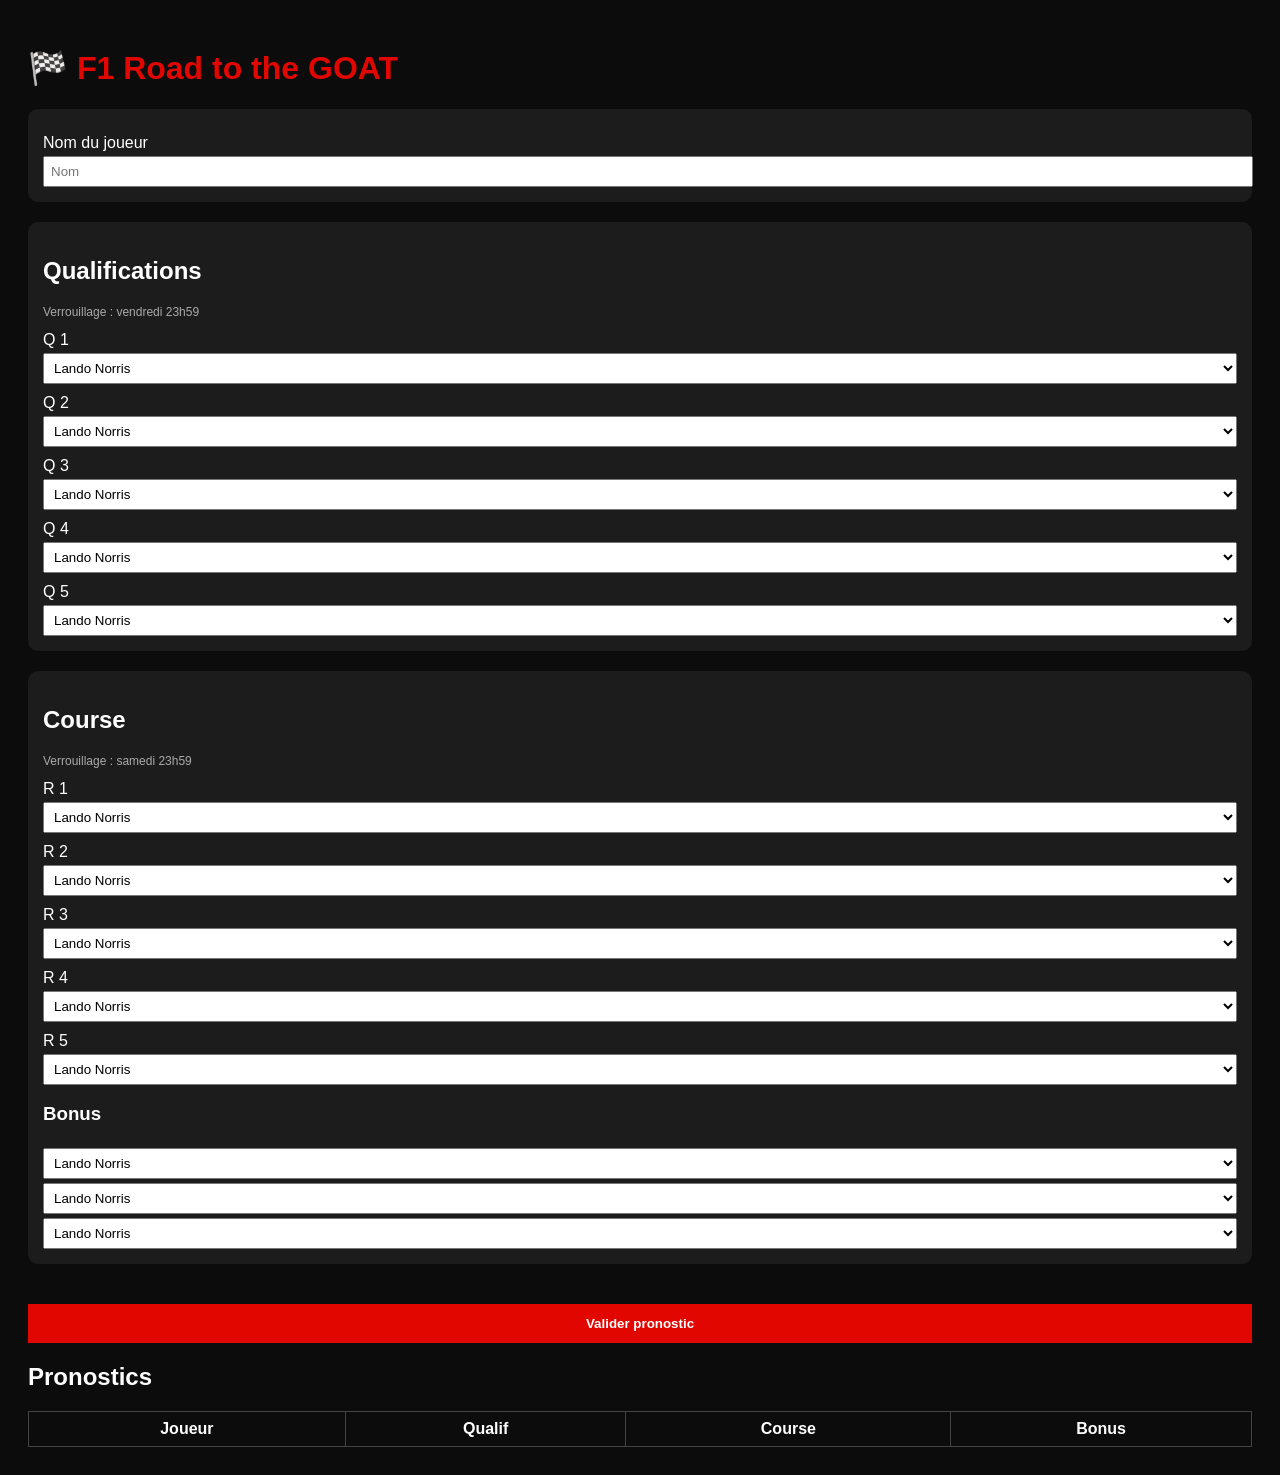
==== index.html @ 9b8c8239 "Add files via upload" ====
<!DOCTYPE html>
<html lang="fr">
<head>
<meta charset="UTF-8">
<meta name="viewport" content="width=device-width, initial-scale=1">
<title>F1 Road to the GOAT</title>
<link rel="manifest" href="manifest.json">
<link rel="stylesheet" href="style.css">
</head>

<body>

<h1>🏁 F1 Road to the GOAT</h1>

<div class="card">
<label>Nom du joueur</label>
<input id="player" placeholder="Nom">
</div>

<div class="card">
<h2>Qualifications</h2>
<p class="lock">Verrouillage : vendredi 23h59</p>
<div id="qualif"></div>
</div>

<div class="card">
<h2>Course</h2>
<p class="lock">Verrouillage : samedi 23h59</p>
<div id="race"></div>

<h3>Bonus</h3>
<select id="fastest"></select>
<select id="firstcorner"></select>
<select id="dnf"></select>
</div>

<button onclick="save()">Valider pronostic</button>

<h2>Pronostics</h2>
<table>
<thead>
<tr><th>Joueur</th><th>Qualif</th><th>Course</th><th>Bonus</th></tr>
</thead>
<tbody id="table"></tbody>
</table>

<script>
const drivers = ["Lando Norris", "Oscar Piastri", "Max Verstappen", "Lewis Hamilton", "Charles Leclerc", "George Russell", "Kimi Antonelli", "Fernando Alonso", "Lance Stroll", "Pierre Gasly", "Franco Colapinto", "Alexander Albon", "Carlos Sainz", "Esteban Ocon", "Oliver Bearman", "Liam Lawson", "Arvid Lindblad", "Nico H\u00fclkenberg", "Gabriel Bortoleto", "Sergio Perez", "Valtteri Bottas"];

function createSelect(id) {
 let s=document.createElement("select");
 s.id=id;
 drivers.forEach(d=>{
  let o=document.createElement("option");
  o.text=d;
  s.add(o);
 });
 return s;
}

function fill(area,prefix) {
 let div=document.getElementById(area);
 for(let i=1;i<=5;i++) {
  let label=document.createElement("label");
  label.innerText=prefix+" "+i;
  let sel=createSelect(prefix+i);
  div.appendChild(label);
  div.appendChild(sel);
 }
}

fill("qualif","Q");
fill("race","R");

document.getElementById("fastest").replaceWith(createSelect("fastest"));
document.getElementById("firstcorner").replaceWith(createSelect("firstcorner"));
document.getElementById("dnf").replaceWith(createSelect("dnf"));

function isQualifLocked() {
 let now=new Date();
 let day=now.getDay();
 let hour=now.getHours();
 let min=now.getMinutes();

 if(day>5) return true;
 if(day==5 && (hour>23 || (hour==23 && min>59))) return true;
 return false;
}

function isRaceLocked() {
 let now=new Date();
 let day=now.getDay();
 let hour=now.getHours();
 let min=now.getMinutes();

 if(day>6) return true;
 if(day==6 && (hour>23 || (hour==23 && min>59))) return true;
 return false;
}

function save(){
 let player=document.getElementById("player").value;
 if(!player) return alert("Entre ton nom");

 let q=[], r=[];

 if(!isQualifLocked()) {
  for(let i=1;i<=5;i++) q.push(document.getElementById("Q"+i).value);
 }

 if(!isRaceLocked()) {
  for(let i=1;i<=5;i++) r.push(document.getElementById("R"+i).value);
 }

 let bonus=[
 document.getElementById("fastest").value,
 document.getElementById("firstcorner").value,
 document.getElementById("dnf").value
 ];

 let data=JSON.parse(localStorage.getItem("goatF1")||"[]");
 data.push({player,q,r,bonus,time:new Date().toLocaleString()});
 localStorage.setItem("goatF1",JSON.stringify(data));

 render();
}

function render(){
 let body=document.getElementById("table");
 body.innerHTML="";
 let data=JSON.parse(localStorage.getItem("goatF1")||"[]");

 data.forEach(d=>{
 let tr=document.createElement("tr");
 tr.innerHTML=`
 <td>${d.player}</td>
 <td>${d.q.join(", ")}</td>
 <td>${d.r.join(", ")}</td>
 <td>${d.bonus.join(", ")}</td>`;
 body.appendChild(tr);
 });
}

render();

if ('serviceWorker' in navigator) {
 navigator.serviceWorker.register('sw.js');
}
</script>

</body>
</html>
---- style.css ----
body{
background:#0c0c0c;
color:white;
font-family:Arial;
padding:20px;
}

h1{
color:#e10600;
}

.card{
background:#1c1c1c;
padding:15px;
margin-bottom:20px;
border-radius:10px;
}

label{
display:block;
margin-top:10px;
}

select,input{
width:100%;
padding:6px;
margin-top:4px;
}

button{
background:#e10600;
border:none;
padding:12px;
width:100%;
color:white;
font-weight:bold;
margin-top:20px;
}

table{
width:100%;
border-collapse:collapse;
margin-top:20px;
}

td,th{
border:1px solid #444;
padding:8px;
}

.lock{
color:#aaa;
font-size:12px;
}
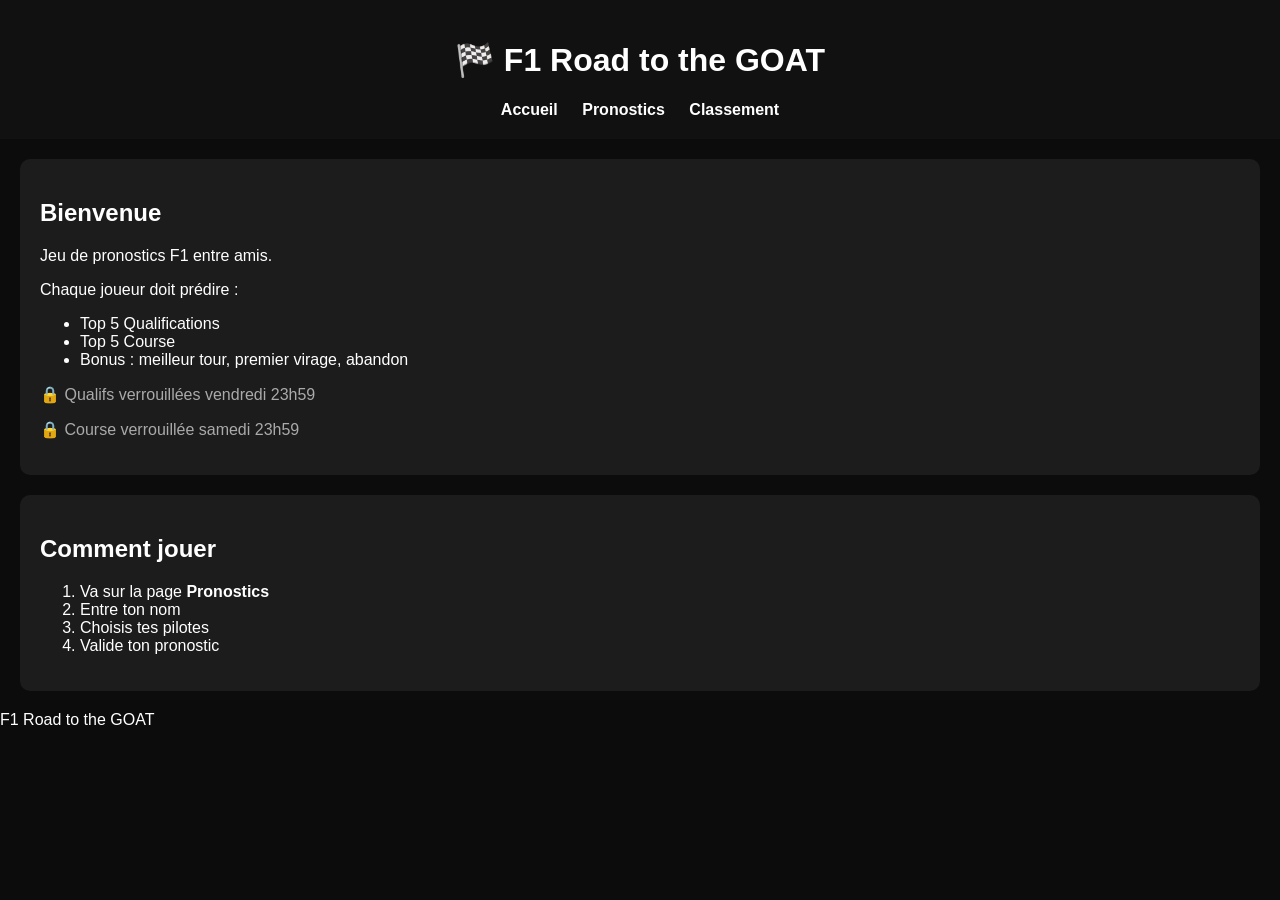
==== commit 70554b28: "Add files via upload" ====
--- a/index.html
+++ b/index.html
@@ -3,151 +3,48 @@
 <html lang="fr">
 <head>
 <meta charset="UTF-8">
-<meta name="viewport" content="width=device-width, initial-scale=1">
+<meta name="viewport" content="width=device-width, initial-scale=1.0">
 <title>F1 Road to the GOAT</title>
-<link rel="manifest" href="manifest.json">
 <link rel="stylesheet" href="style.css">
 </head>
-
 <body>
 
+<header>
 <h1>🏁 F1 Road to the GOAT</h1>
+<nav>
+<a href="index.html">Accueil</a>
+<a href="pronos.html">Pronostics</a>
+<a href="classement.html">Classement</a>
+</nav>
+</header>
 
-<div class="card">
-<label>Nom du joueur</label>
-<input id="player" placeholder="Nom">
-</div>
+<section class="card">
+<h2>Bienvenue</h2>
+<p>Jeu de pronostics F1 entre amis.</p>
+<p>Chaque joueur doit prédire :</p>
+<ul>
+<li>Top 5 Qualifications</li>
+<li>Top 5 Course</li>
+<li>Bonus : meilleur tour, premier virage, abandon</li>
+</ul>
 
-<div class="card">
-<h2>Qualifications</h2>
-<p class="lock">Verrouillage : vendredi 23h59</p>
-<div id="qualif"></div>
-</div>
+<p class="lock">🔒 Qualifs verrouillées vendredi 23h59</p>
+<p class="lock">🔒 Course verrouillée samedi 23h59</p>
+</section>
 
-<div class="card">
-<h2>Course</h2>
-<p class="lock">Verrouillage : samedi 23h59</p>
-<div id="race"></div>
+<section class="card">
+<h2>Comment jouer</h2>
+<ol>
+<li>Va sur la page <b>Pronostics</b></li>
+<li>Entre ton nom</li>
+<li>Choisis tes pilotes</li>
+<li>Valide ton pronostic</li>
+</ol>
+</section>
 
-<h3>Bonus</h3>
-<select id="fastest"></select>
-<select id="firstcorner"></select>
-<select id="dnf"></select>
-</div>
-
-<button onclick="save()">Valider pronostic</button>
-
-<h2>Pronostics</h2>
-<table>
-<thead>
-<tr><th>Joueur</th><th>Qualif</th><th>Course</th><th>Bonus</th></tr>
-</thead>
-<tbody id="table"></tbody>
-</table>
-
-<script>
-const drivers = ["Lando Norris", "Oscar Piastri", "Max Verstappen", "Lewis Hamilton", "Charles Leclerc", "George Russell", "Kimi Antonelli", "Fernando Alonso", "Lance Stroll", "Pierre Gasly", "Franco Colapinto", "Alexander Albon", "Carlos Sainz", "Esteban Ocon", "Oliver Bearman", "Liam Lawson", "Arvid Lindblad", "Nico H\u00fclkenberg", "Gabriel Bortoleto", "Sergio Perez", "Valtteri Bottas"];
-
-function createSelect(id) {
- let s=document.createElement("select");
- s.id=id;
- drivers.forEach(d=>{
-  let o=document.createElement("option");
-  o.text=d;
-  s.add(o);
- });
- return s;
-}
-
-function fill(area,prefix) {
- let div=document.getElementById(area);
- for(let i=1;i<=5;i++) {
-  let label=document.createElement("label");
-  label.innerText=prefix+" "+i;
-  let sel=createSelect(prefix+i);
-  div.appendChild(label);
-  div.appendChild(sel);
- }
-}
-
-fill("qualif","Q");
-fill("race","R");
-
-document.getElementById("fastest").replaceWith(createSelect("fastest"));
-document.getElementById("firstcorner").replaceWith(createSelect("firstcorner"));
-document.getElementById("dnf").replaceWith(createSelect("dnf"));
-
-function isQualifLocked() {
- let now=new Date();
- let day=now.getDay();
- let hour=now.getHours();
- let min=now.getMinutes();
-
- if(day>5) return true;
- if(day==5 && (hour>23 || (hour==23 && min>59))) return true;
- return false;
-}
-
-function isRaceLocked() {
- let now=new Date();
- let day=now.getDay();
- let hour=now.getHours();
- let min=now.getMinutes();
-
- if(day>6) return true;
- if(day==6 && (hour>23 || (hour==23 && min>59))) return true;
- return false;
-}
-
-function save(){
- let player=document.getElementById("player").value;
- if(!player) return alert("Entre ton nom");
-
- let q=[], r=[];
-
- if(!isQualifLocked()) {
-  for(let i=1;i<=5;i++) q.push(document.getElementById("Q"+i).value);
- }
-
- if(!isRaceLocked()) {
-  for(let i=1;i<=5;i++) r.push(document.getElementById("R"+i).value);
- }
-
- let bonus=[
- document.getElementById("fastest").value,
- document.getElementById("firstcorner").value,
- document.getElementById("dnf").value
- ];
-
- let data=JSON.parse(localStorage.getItem("goatF1")||"[]");
- data.push({player,q,r,bonus,time:new Date().toLocaleString()});
- localStorage.setItem("goatF1",JSON.stringify(data));
-
- render();
-}
-
-function render(){
- let body=document.getElementById("table");
- body.innerHTML="";
- let data=JSON.parse(localStorage.getItem("goatF1")||"[]");
-
- data.forEach(d=>{
- let tr=document.createElement("tr");
- tr.innerHTML=`
- <td>${d.player}</td>
- <td>${d.q.join(", ")}</td>
- <td>${d.r.join(", ")}</td>
- <td>${d.bonus.join(", ")}</td>`;
- body.appendChild(tr);
- });
-}
-
-render();
-
-if ('serviceWorker' in navigator) {
- navigator.serviceWorker.register('sw.js');
-}
-</script>
+<footer>
+<p>F1 Road to the GOAT</p>
+</footer>
 
 </body>
 </html>
--- a/style.css
+++ b/style.css
@@ -1,31 +1,40 @@
 
 body{
+font-family:Arial;
 background:#0c0c0c;
 color:white;
-font-family:Arial;
-padding:20px;
+margin:0;
 }
 
-h1{
-color:#e10600;
+header{
+background:#111;
+padding:20px;
+text-align:center;
+}
+
+nav a{
+color:white;
+margin:10px;
+text-decoration:none;
+font-weight:bold;
 }
 
 .card{
 background:#1c1c1c;
-padding:15px;
-margin-bottom:20px;
+margin:20px;
+padding:20px;
 border-radius:10px;
 }
 
-label{
-display:block;
-margin-top:10px;
+.lock{
+color:#aaa;
 }
 
-select,input{
+input,select{
 width:100%;
-padding:6px;
-margin-top:4px;
+padding:8px;
+margin-top:5px;
+margin-bottom:10px;
 }
 
 button{
@@ -35,21 +44,16 @@
 width:100%;
 color:white;
 font-weight:bold;
-margin-top:20px;
+cursor:pointer;
 }
 
 table{
 width:100%;
 border-collapse:collapse;
-margin-top:20px;
 }
 
 td,th{
 border:1px solid #444;
-padding:8px;
+padding:10px;
+text-align:left;
 }
-
-.lock{
-color:#aaa;
-font-size:12px;
-}
